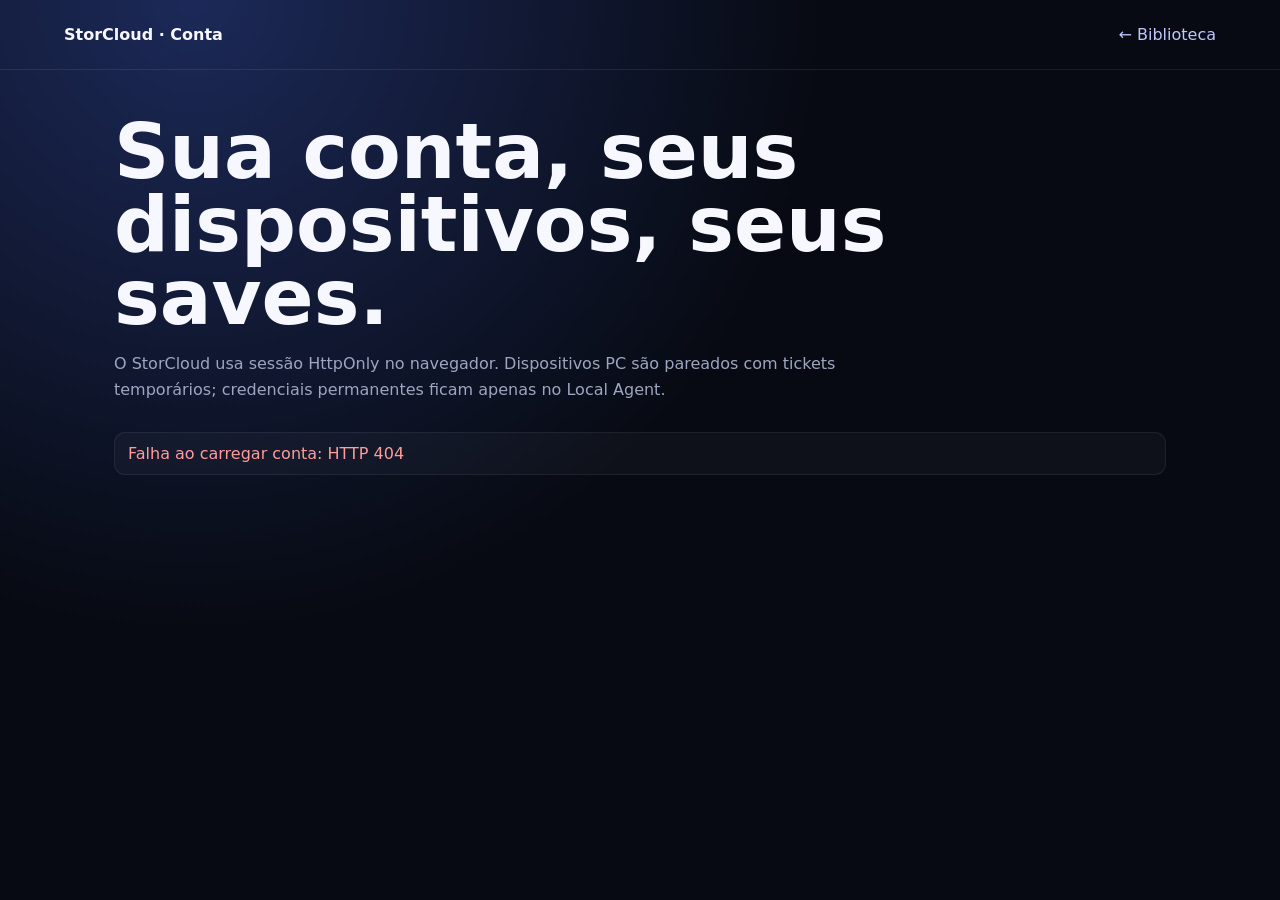
==== frontend/account/index.html @ dd90504c "feat: add account login pairing and saves dashboard" ====
<!doctype html>
<html lang="pt-BR">
<head>
<meta charset="utf-8"><meta name="viewport" content="width=device-width,initial-scale=1"><title>StorCloud Conta</title>
<style>
:root{color-scheme:dark;font-family:Inter,system-ui,sans-serif;background:#070a12;color:#f6f7ff}*{box-sizing:border-box}body{margin:0;min-height:100vh;background:radial-gradient(circle at 15% 0,#1c2958 0,#070a12 45%)}header{height:70px;padding:0 5vw;border-bottom:1px solid #ffffff14;display:flex;align-items:center;justify-content:space-between}.brand{font-weight:900}.back{color:#bec7ff;text-decoration:none}main{max-width:1180px;margin:auto;padding:46px 5vw}.hero{max-width:780px;margin-bottom:28px}.hero h1{font-size:clamp(2.5rem,6vw,5rem);line-height:.95;margin:0 0 14px}.hero p,.muted{color:#9da6c0;line-height:1.65}.grid{display:grid;grid-template-columns:repeat(auto-fit,minmax(300px,1fr));gap:18px}.card{border:1px solid #ffffff16;background:linear-gradient(145deg,#141b30,#0c111e);border-radius:20px;padding:22px;box-shadow:0 20px 65px #0005}.card h2{margin:0 0 14px}.field{margin:11px 0}.field label{display:block;font-size:.78rem;color:#9da6bf;margin-bottom:5px}.field input{width:100%;padding:12px;border-radius:11px;border:1px solid #ffffff18;background:#080d19;color:#fff}.btn{border:0;border-radius:11px;padding:11px 14px;background:#6675ff;color:#fff;font-weight:800;cursor:pointer}.btn.secondary{background:#ffffff0d;border:1px solid #ffffff16}.btn.danger{background:#a83d55}.actions{display:flex;gap:8px;flex-wrap:wrap;margin-top:14px}.status{padding:11px 13px;border-radius:11px;background:#ffffff08;border:1px solid #ffffff10;margin-bottom:16px;color:#aeb7d0}.ok{color:#79f4bd}.warn{color:#ffd27a}.err{color:#ff9c9c}.item{padding:13px 0;border-top:1px solid #ffffff10}.item:first-child{border-top:0}.kv{font-size:.86rem;color:#949db8;line-height:1.55}.badge{display:inline-block;padding:5px 8px;border-radius:999px;background:#ffffff0a;border:1px solid #ffffff12;font-size:.7rem;margin-left:6px}.hidden{display:none!important}code{font-family:ui-monospace,monospace}
</style>
</head>
<body><header><div class="brand">StorCloud · Conta</div><a class="back" href="/">← Biblioteca</a></header><main>
<section class="hero"><h1>Sua conta, seus dispositivos, seus saves.</h1><p>O StorCloud usa sessão HttpOnly no navegador. Dispositivos PC são pareados com tickets temporários; credenciais permanentes ficam apenas no Local Agent.</p></section>
<div id="message" class="status">Carregando estado da conta…</div>
<section id="auth" class="grid hidden">
<article class="card"><h2>Entrar</h2><div class="field"><label>Usuário</label><input id="login-user" autocomplete="username"></div><div class="field"><label>Senha</label><input id="login-pass" type="password" autocomplete="current-password"></div><button id="login" class="btn">Entrar</button></article>
<article class="card"><h2>Criar conta</h2><div class="field"><label>Usuário</label><input id="reg-user"></div><div class="field"><label>E-mail (opcional)</label><input id="reg-email" type="email"></div><div class="field"><label>Senha (mínimo 10 caracteres)</label><input id="reg-pass" type="password"></div><div class="field hidden" id="setup-field"><label>Setup token do primeiro administrador</label><input id="setup-token"></div><button id="register" class="btn">Criar conta</button></article>
</section>
<section id="dashboard" class="grid hidden">
<article class="card"><h2>Perfil</h2><div id="profile" class="kv"></div><div class="actions"><button id="logout" class="btn secondary">Sair</button></div></article>
<article class="card"><h2>PCs pareados</h2><p class="muted">O agente deve estar aberto no mesmo dispositivo deste navegador.</p><div id="devices"></div><div class="actions"><button id="pair" class="btn">Parear este PC</button></div></article>
<article class="card"><h2>Cloud saves</h2><div id="saves"><span class="muted">Nenhum save carregado.</span></div></article>
</section>
</main>
<script>
const api='/api'; let setup=null,current=null;
const $=id=>document.getElementById(id); function msg(text,cls=''){const e=$('message');e.className='status '+cls;e.textContent=text}
async function request(path,options={}){const r=await fetch(api+path,{headers:{'Content-Type':'application/json',...(options.headers||{})},...options});let data={};try{data=await r.json()}catch{}if(!r.ok)throw new Error(data.detail||`HTTP ${r.status}`);return data}
async function boot(){setup=await request('/setup/status');try{current=(await request('/auth/me')).user}catch{current=null}render();if(current)await loadPrivate()}
function render(){if(current){$('auth').classList.add('hidden');$('dashboard').classList.remove('hidden');$('profile').innerHTML=`<b>${current.username}</b><span class="badge">${current.role}</span><br>ID ${current.id}${current.email?'<br>'+current.email:''}`;msg('Sessão ativa.','ok')}else{$('dashboard').classList.add('hidden');$('auth').classList.remove('hidden');$('setup-field').classList.toggle('hidden',setup?.initialized);msg(setup?.initialized?'Entre ou crie uma conta.':'Primeira inicialização: crie o administrador usando o setup token da VM.',setup?.initialized?'':'warn')}}
$('login').onclick=async()=>{try{current=(await request('/auth/login',{method:'POST',body:JSON.stringify({username:$('login-user').value,password:$('login-pass').value})})).user;render();await loadPrivate()}catch(e){msg(e.message,'err')}};
$('register').onclick=async()=>{try{current=(await request('/auth/register',{method:'POST',body:JSON.stringify({username:$('reg-user').value,email:$('reg-email').value||null,password:$('reg-pass').value,setup_token:$('setup-token').value||null})})).user;setup.initialized=true;render();await loadPrivate()}catch(e){msg(e.message,'err')}};
$('logout').onclick=async()=>{await request('/auth/logout',{method:'POST',body:'{}'});current=null;render()};
async function loadPrivate(){await Promise.all([loadDevices(),loadSaves()])}
async function loadDevices(){const data=await request('/devices');$('devices').innerHTML=data.items.length?data.items.map(d=>`<div class="item"><b>${d.name}</b>${d.revoked?'<span class="badge">revogado</span>':''}<div class="kv">${d.os} · ${d.arch} · ${d.logical_cpus} CPUs<br>Último contato: ${d.last_seen_at?new Date(d.last_seen_at).toLocaleString():'ainda não'}</div>${d.revoked?'':`<button class="btn danger" style="margin-top:8px" onclick="revoke('${d.id}')">Revogar</button>`}</div>`).join(''):'<span class="muted">Nenhum PC pareado.</span>'}
window.revoke=async id=>{if(!confirm('Revogar este dispositivo?'))return;await request('/devices/'+id,{method:'DELETE'});await loadDevices()};
async function loadSaves(){const data=await request('/saves');$('saves').innerHTML=data.items.length?data.items.map(s=>`<div class="item"><b>${s.game_key}</b><span class="badge">slot ${s.slot}</span><div class="kv">${(s.size_bytes/1024).toFixed(1)} KB · ${new Date(s.updated_at).toLocaleString()}</div></div>`).join(''):'<span class="muted">Ainda não há cloud saves nesta conta.</span>'}
$('pair').onclick=async()=>{try{msg('Procurando Local Agent neste PC…','warn');const health=await fetch('http://127.0.0.1:47831/health',{cache:'no-store'}).then(r=>{if(!r.ok)throw new Error();return r.json()});const ticket=(await request('/devices/pair-ticket',{method:'POST',body:'{}'})).ticket;const name=(navigator.userAgentData?.platform||navigator.platform||'PC')+' · '+new Date().toLocaleDateString();const r=await fetch('http://127.0.0.1:47831/pair',{method:'POST',headers:{'Content-Type':'application/json'},body:JSON.stringify({server_url:location.origin,ticket,name})});if(!r.ok)throw new Error(await r.text());const paired=await r.json();msg(`PC pareado: ${paired.device_id}`,'ok');await loadDevices()}catch(e){msg('Falha no pareamento. Confirme que o Local Agent v0.2+ está aberto. '+(e.message||''),'err')}};
boot().catch(e=>msg('Falha ao carregar conta: '+e.message,'err'));
</script></body></html>
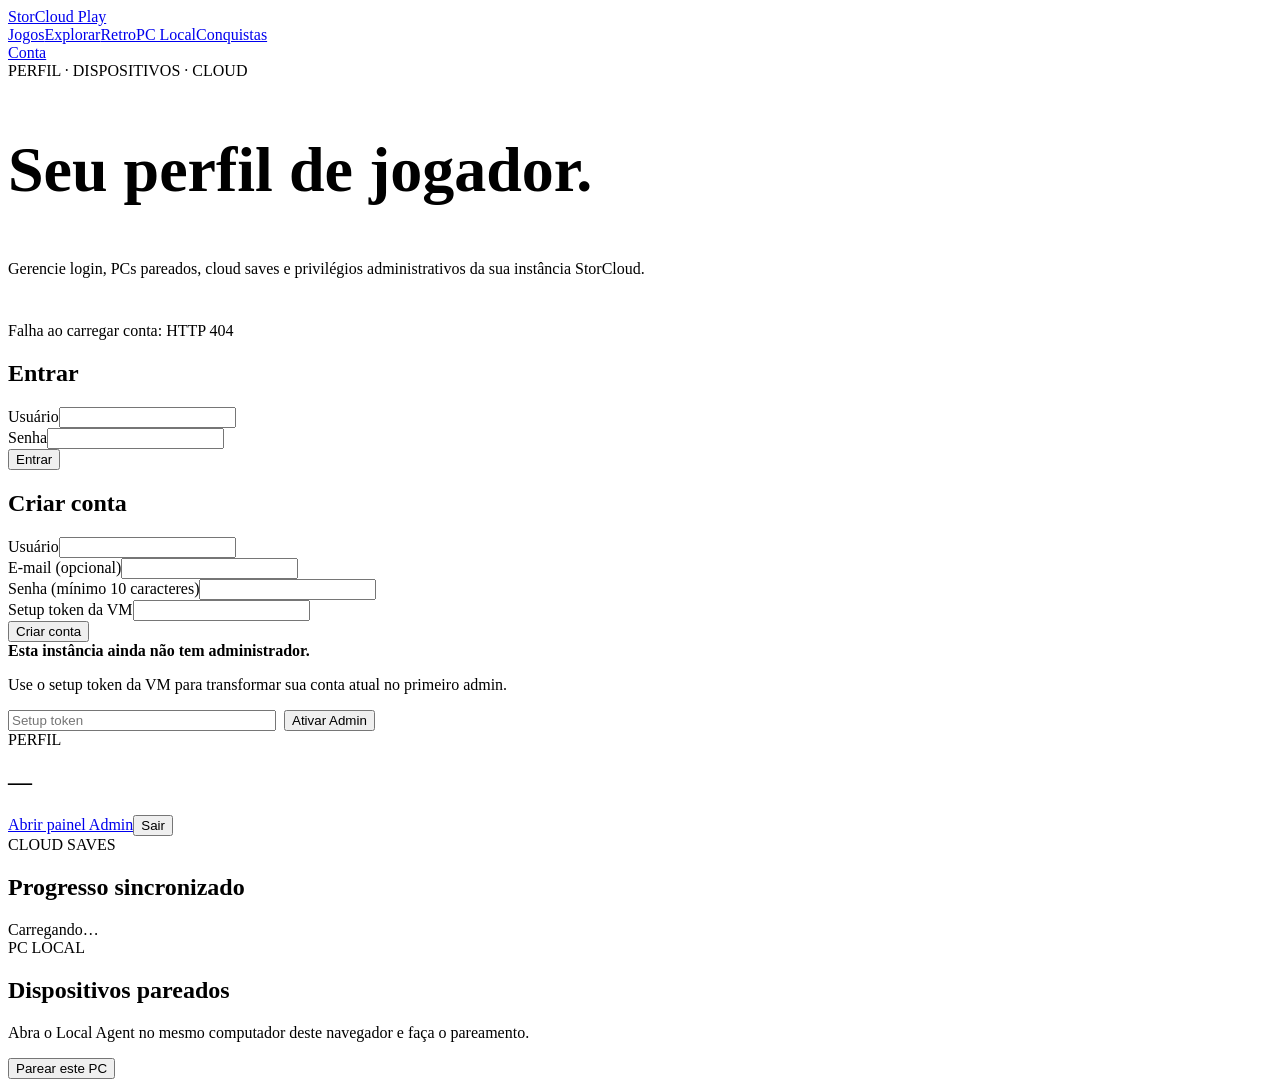
==== commit eb8aac56: "feat: redesign account and add admin claim flow" ====
--- a/frontend/account/index.html
+++ b/frontend/account/index.html
@@ -1,37 +1,41 @@
 <!doctype html>
-<html lang="pt-BR">
-<head>
-<meta charset="utf-8"><meta name="viewport" content="width=device-width,initial-scale=1"><title>StorCloud Conta</title>
-<style>
-:root{color-scheme:dark;font-family:Inter,system-ui,sans-serif;background:#070a12;color:#f6f7ff}*{box-sizing:border-box}body{margin:0;min-height:100vh;background:radial-gradient(circle at 15% 0,#1c2958 0,#070a12 45%)}header{height:70px;padding:0 5vw;border-bottom:1px solid #ffffff14;display:flex;align-items:center;justify-content:space-between}.brand{font-weight:900}.back{color:#bec7ff;text-decoration:none}main{max-width:1180px;margin:auto;padding:46px 5vw}.hero{max-width:780px;margin-bottom:28px}.hero h1{font-size:clamp(2.5rem,6vw,5rem);line-height:.95;margin:0 0 14px}.hero p,.muted{color:#9da6c0;line-height:1.65}.grid{display:grid;grid-template-columns:repeat(auto-fit,minmax(300px,1fr));gap:18px}.card{border:1px solid #ffffff16;background:linear-gradient(145deg,#141b30,#0c111e);border-radius:20px;padding:22px;box-shadow:0 20px 65px #0005}.card h2{margin:0 0 14px}.field{margin:11px 0}.field label{display:block;font-size:.78rem;color:#9da6bf;margin-bottom:5px}.field input{width:100%;padding:12px;border-radius:11px;border:1px solid #ffffff18;background:#080d19;color:#fff}.btn{border:0;border-radius:11px;padding:11px 14px;background:#6675ff;color:#fff;font-weight:800;cursor:pointer}.btn.secondary{background:#ffffff0d;border:1px solid #ffffff16}.btn.danger{background:#a83d55}.actions{display:flex;gap:8px;flex-wrap:wrap;margin-top:14px}.status{padding:11px 13px;border-radius:11px;background:#ffffff08;border:1px solid #ffffff10;margin-bottom:16px;color:#aeb7d0}.ok{color:#79f4bd}.warn{color:#ffd27a}.err{color:#ff9c9c}.item{padding:13px 0;border-top:1px solid #ffffff10}.item:first-child{border-top:0}.kv{font-size:.86rem;color:#949db8;line-height:1.55}.badge{display:inline-block;padding:5px 8px;border-radius:999px;background:#ffffff0a;border:1px solid #ffffff12;font-size:.7rem;margin-left:6px}.hidden{display:none!important}code{font-family:ui-monospace,monospace}
-</style>
-</head>
-<body><header><div class="brand">StorCloud · Conta</div><a class="back" href="/">← Biblioteca</a></header><main>
-<section class="hero"><h1>Sua conta, seus dispositivos, seus saves.</h1><p>O StorCloud usa sessão HttpOnly no navegador. Dispositivos PC são pareados com tickets temporários; credenciais permanentes ficam apenas no Local Agent.</p></section>
-<div id="message" class="status">Carregando estado da conta…</div>
-<section id="auth" class="grid hidden">
-<article class="card"><h2>Entrar</h2><div class="field"><label>Usuário</label><input id="login-user" autocomplete="username"></div><div class="field"><label>Senha</label><input id="login-pass" type="password" autocomplete="current-password"></div><button id="login" class="btn">Entrar</button></article>
-<article class="card"><h2>Criar conta</h2><div class="field"><label>Usuário</label><input id="reg-user"></div><div class="field"><label>E-mail (opcional)</label><input id="reg-email" type="email"></div><div class="field"><label>Senha (mínimo 10 caracteres)</label><input id="reg-pass" type="password"></div><div class="field hidden" id="setup-field"><label>Setup token do primeiro administrador</label><input id="setup-token"></div><button id="register" class="btn">Criar conta</button></article>
+<html lang="pt-BR"><head><meta charset="utf-8"><meta name="viewport" content="width=device-width,initial-scale=1"><title>StorCloud · Conta</title><link rel="stylesheet" href="/assets/console.css"></head>
+<body class="console"><div class="console-bg"></div>
+<header class="console-top"><a class="console-brand" href="/">StorCloud Play</a><nav class="console-nav"><a href="/">Jogos</a><a href="/catalog/">Explorar</a><a href="/library/">Retro</a><a href="/pc/">PC Local</a><a href="/achievements/">Conquistas</a></nav><div class="console-actions"><a class="console-user active" href="/account/">Conta</a></div></header>
+<main class="console-main">
+<section class="console-hero" style="min-height:260px"><div class="console-hero-copy"><div class="console-kicker">PERFIL · DISPOSITIVOS · CLOUD</div><h1 style="font-size:clamp(42px,5vw,72px)">Seu perfil de jogador.</h1><p>Gerencie login, PCs pareados, cloud saves e privilégios administrativos da sua instância StorCloud.</p></div></section>
+<div id="message" class="console-notice">Carregando conta…</div>
+<section id="auth" class="account-layout hidden">
+  <article class="console-panel"><h2>Entrar</h2><div class="field"><label>Usuário</label><input class="console-input" id="login-user" autocomplete="username"></div><div class="field"><label>Senha</label><input class="console-input" id="login-pass" type="password" autocomplete="current-password"></div><button id="login" class="console-btn">Entrar</button></article>
+  <article class="console-panel"><h2>Criar conta</h2><div class="field"><label>Usuário</label><input class="console-input" id="reg-user"></div><div class="field"><label>E-mail (opcional)</label><input class="console-input" id="reg-email" type="email"></div><div class="field"><label>Senha (mínimo 10 caracteres)</label><input class="console-input" id="reg-pass" type="password"></div><div class="field hidden" id="setup-field"><label>Setup token da VM</label><input class="console-input" id="setup-token"></div><button id="register" class="console-btn">Criar conta</button></article>
 </section>
-<section id="dashboard" class="grid hidden">
-<article class="card"><h2>Perfil</h2><div id="profile" class="kv"></div><div class="actions"><button id="logout" class="btn secondary">Sair</button></div></article>
-<article class="card"><h2>PCs pareados</h2><p class="muted">O agente deve estar aberto no mesmo dispositivo deste navegador.</p><div id="devices"></div><div class="actions"><button id="pair" class="btn">Parear este PC</button></div></article>
-<article class="card"><h2>Cloud saves</h2><div id="saves"><span class="muted">Nenhum save carregado.</span></div></article>
+<section id="dashboard" class="hidden">
+  <div id="adminClaim" class="admin-banner hidden"><div><strong>Esta instância ainda não tem administrador.</strong><p>Use o setup token da VM para transformar sua conta atual no primeiro admin.</p></div><div style="display:flex;gap:8px;flex-wrap:wrap"><input id="claim-token" class="console-input" style="width:260px" placeholder="Setup token"><button id="claim-admin" class="console-btn">Ativar Admin</button></div></div>
+  <div class="account-layout">
+    <div class="account-stack">
+      <article class="console-panel"><div class="console-kicker">PERFIL</div><h2 id="profile-name">—</h2><div id="profile" class="muted"></div><div class="console-hero-actions"><a id="adminLink" class="console-btn hidden" href="/admin/">Abrir painel Admin</a><button id="logout" class="console-btn dark">Sair</button></div></article>
+      <article class="console-panel"><div class="console-kicker">CLOUD SAVES</div><h2>Progresso sincronizado</h2><div id="saves" class="muted">Carregando…</div></article>
+    </div>
+    <div class="account-stack">
+      <article class="console-panel"><div class="console-kicker">PC LOCAL</div><h2>Dispositivos pareados</h2><p class="muted">Abra o Local Agent no mesmo computador deste navegador e faça o pareamento.</p><div id="devices"></div><button id="pair" class="console-btn">Parear este PC</button></article>
+    </div>
+  </div>
 </section>
 </main>
 <script>
-const api='/api'; let setup=null,current=null;
-const $=id=>document.getElementById(id); function msg(text,cls=''){const e=$('message');e.className='status '+cls;e.textContent=text}
-async function request(path,options={}){const r=await fetch(api+path,{headers:{'Content-Type':'application/json',...(options.headers||{})},...options});let data={};try{data=await r.json()}catch{}if(!r.ok)throw new Error(data.detail||`HTTP ${r.status}`);return data}
-async function boot(){setup=await request('/setup/status');try{current=(await request('/auth/me')).user}catch{current=null}render();if(current)await loadPrivate()}
-function render(){if(current){$('auth').classList.add('hidden');$('dashboard').classList.remove('hidden');$('profile').innerHTML=`<b>${current.username}</b><span class="badge">${current.role}</span><br>ID ${current.id}${current.email?'<br>'+current.email:''}`;msg('Sessão ativa.','ok')}else{$('dashboard').classList.add('hidden');$('auth').classList.remove('hidden');$('setup-field').classList.toggle('hidden',setup?.initialized);msg(setup?.initialized?'Entre ou crie uma conta.':'Primeira inicialização: crie o administrador usando o setup token da VM.',setup?.initialized?'':'warn')}}
-$('login').onclick=async()=>{try{current=(await request('/auth/login',{method:'POST',body:JSON.stringify({username:$('login-user').value,password:$('login-pass').value})})).user;render();await loadPrivate()}catch(e){msg(e.message,'err')}};
-$('register').onclick=async()=>{try{current=(await request('/auth/register',{method:'POST',body:JSON.stringify({username:$('reg-user').value,email:$('reg-email').value||null,password:$('reg-pass').value,setup_token:$('setup-token').value||null})})).user;setup.initialized=true;render();await loadPrivate()}catch(e){msg(e.message,'err')}};
-$('logout').onclick=async()=>{await request('/auth/logout',{method:'POST',body:'{}'});current=null;render()};
-async function loadPrivate(){await Promise.all([loadDevices(),loadSaves()])}
-async function loadDevices(){const data=await request('/devices');$('devices').innerHTML=data.items.length?data.items.map(d=>`<div class="item"><b>${d.name}</b>${d.revoked?'<span class="badge">revogado</span>':''}<div class="kv">${d.os} · ${d.arch} · ${d.logical_cpus} CPUs<br>Último contato: ${d.last_seen_at?new Date(d.last_seen_at).toLocaleString():'ainda não'}</div>${d.revoked?'':`<button class="btn danger" style="margin-top:8px" onclick="revoke('${d.id}')">Revogar</button>`}</div>`).join(''):'<span class="muted">Nenhum PC pareado.</span>'}
+const api='/api',$=id=>document.getElementById(id);let setup=null,current=null;
+function msg(t,c=''){const e=$('message');e.className='console-notice '+c;e.textContent=t}
+async function request(path,options={}){const r=await fetch(api+path,{headers:{'Content-Type':'application/json',...(options.headers||{})},...options});let d={};try{d=await r.json()}catch{}if(!r.ok)throw Error(d.detail||`HTTP ${r.status}`);return d}
+async function boot(){setup=await request('/setup/status');try{current=(await request('/auth/me')).user}catch{current=null}await render()}
+async function render(){if(!current){$('dashboard').classList.add('hidden');$('auth').classList.remove('hidden');$('setup-field').classList.toggle('hidden',setup?.initialized);msg(setup?.initialized?'Entre ou crie uma conta.':'Primeira inicialização: crie o administrador usando o setup token da VM.',setup?.initialized?'':'');return}
+$('auth').classList.add('hidden');$('dashboard').classList.remove('hidden');$('profile-name').textContent=current.username;$('profile').innerHTML=`Função: <b>${current.role}</b><br>ID ${current.id}${current.email?'<br>'+current.email:''}`;$('adminLink').classList.toggle('hidden',current.role!=='admin');msg('Sessão ativa.','ok');try{const status=await request('/setup/admin-status');$('adminClaim').classList.toggle('hidden',!status.can_claim)}catch{}await Promise.all([loadDevices(),loadSaves()])}
+$('login').onclick=async()=>{try{current=(await request('/auth/login',{method:'POST',body:JSON.stringify({username:$('login-user').value,password:$('login-pass').value})})).user;await render()}catch(e){msg(e.message,'err')}};
+$('register').onclick=async()=>{try{current=(await request('/auth/register',{method:'POST',body:JSON.stringify({username:$('reg-user').value,email:$('reg-email').value||null,password:$('reg-pass').value,setup_token:$('setup-token').value||null})})).user;setup.initialized=true;await render()}catch(e){msg(e.message,'err')}};
+$('claim-admin').onclick=async()=>{try{await request('/setup/claim-admin',{method:'POST',body:JSON.stringify({setup_token:$('claim-token').value})});current=(await request('/auth/me')).user;await render();msg('Administrador ativado com sucesso.','ok')}catch(e){msg('Não foi possível ativar admin: '+e.message,'err')}};
+$('logout').onclick=async()=>{await request('/auth/logout',{method:'POST',body:'{}'});current=null;await render()};
+async function loadDevices(){const d=await request('/devices');$('devices').innerHTML=d.items.length?d.items.map(x=>`<div style="padding:12px 0;border-top:1px solid #ffffff12"><b>${x.name}</b><div class="muted" style="font-size:12px">${x.os} · ${x.arch} · ${x.logical_cpus} CPUs<br>${x.last_seen_at?'Último contato: '+new Date(x.last_seen_at).toLocaleString():'Sem heartbeat'}</div>${x.revoked?'':`<button class="mini-btn danger" style="margin-top:8px" onclick="revoke('${x.id}')">Revogar</button>`}</div>`).join(''):'<p class="muted">Nenhum PC pareado.</p>'}
 window.revoke=async id=>{if(!confirm('Revogar este dispositivo?'))return;await request('/devices/'+id,{method:'DELETE'});await loadDevices()};
-async function loadSaves(){const data=await request('/saves');$('saves').innerHTML=data.items.length?data.items.map(s=>`<div class="item"><b>${s.game_key}</b><span class="badge">slot ${s.slot}</span><div class="kv">${(s.size_bytes/1024).toFixed(1)} KB · ${new Date(s.updated_at).toLocaleString()}</div></div>`).join(''):'<span class="muted">Ainda não há cloud saves nesta conta.</span>'}
-$('pair').onclick=async()=>{try{msg('Procurando Local Agent neste PC…','warn');const health=await fetch('http://127.0.0.1:47831/health',{cache:'no-store'}).then(r=>{if(!r.ok)throw new Error();return r.json()});const ticket=(await request('/devices/pair-ticket',{method:'POST',body:'{}'})).ticket;const name=(navigator.userAgentData?.platform||navigator.platform||'PC')+' · '+new Date().toLocaleDateString();const r=await fetch('http://127.0.0.1:47831/pair',{method:'POST',headers:{'Content-Type':'application/json'},body:JSON.stringify({server_url:location.origin,ticket,name})});if(!r.ok)throw new Error(await r.text());const paired=await r.json();msg(`PC pareado: ${paired.device_id}`,'ok');await loadDevices()}catch(e){msg('Falha no pareamento. Confirme que o Local Agent v0.2+ está aberto. '+(e.message||''),'err')}};
+async function loadSaves(){const d=await request('/saves');$('saves').innerHTML=d.items.length?d.items.map(s=>`<div style="padding:10px 0;border-top:1px solid #ffffff12"><b>${s.game_key}</b><div style="font-size:12px">slot ${s.slot} · ${(s.size_bytes/1024).toFixed(1)} KB · ${new Date(s.updated_at).toLocaleString()}</div></div>`).join(''):'Nenhum cloud save ainda.'}
+$('pair').onclick=async()=>{try{msg('Procurando Local Agent…');await fetch('http://127.0.0.1:47831/health',{cache:'no-store'}).then(r=>{if(!r.ok)throw Error();return r.json()});const ticket=(await request('/devices/pair-ticket',{method:'POST',body:'{}'})).ticket;const name=(navigator.userAgentData?.platform||navigator.platform||'PC')+' · '+new Date().toLocaleDateString();const r=await fetch('http://127.0.0.1:47831/pair',{method:'POST',headers:{'Content-Type':'application/json'},body:JSON.stringify({server_url:location.origin,ticket,name})});if(!r.ok)throw Error(await r.text());msg('PC pareado com sucesso.','ok');await loadDevices()}catch(e){msg('Falha no pareamento. Abra o StorCloud Local Agent neste PC.','err')}};
 boot().catch(e=>msg('Falha ao carregar conta: '+e.message,'err'));
-</script></body></html>+</script><script src="/assets/spatial-nav.js"></script></body></html>
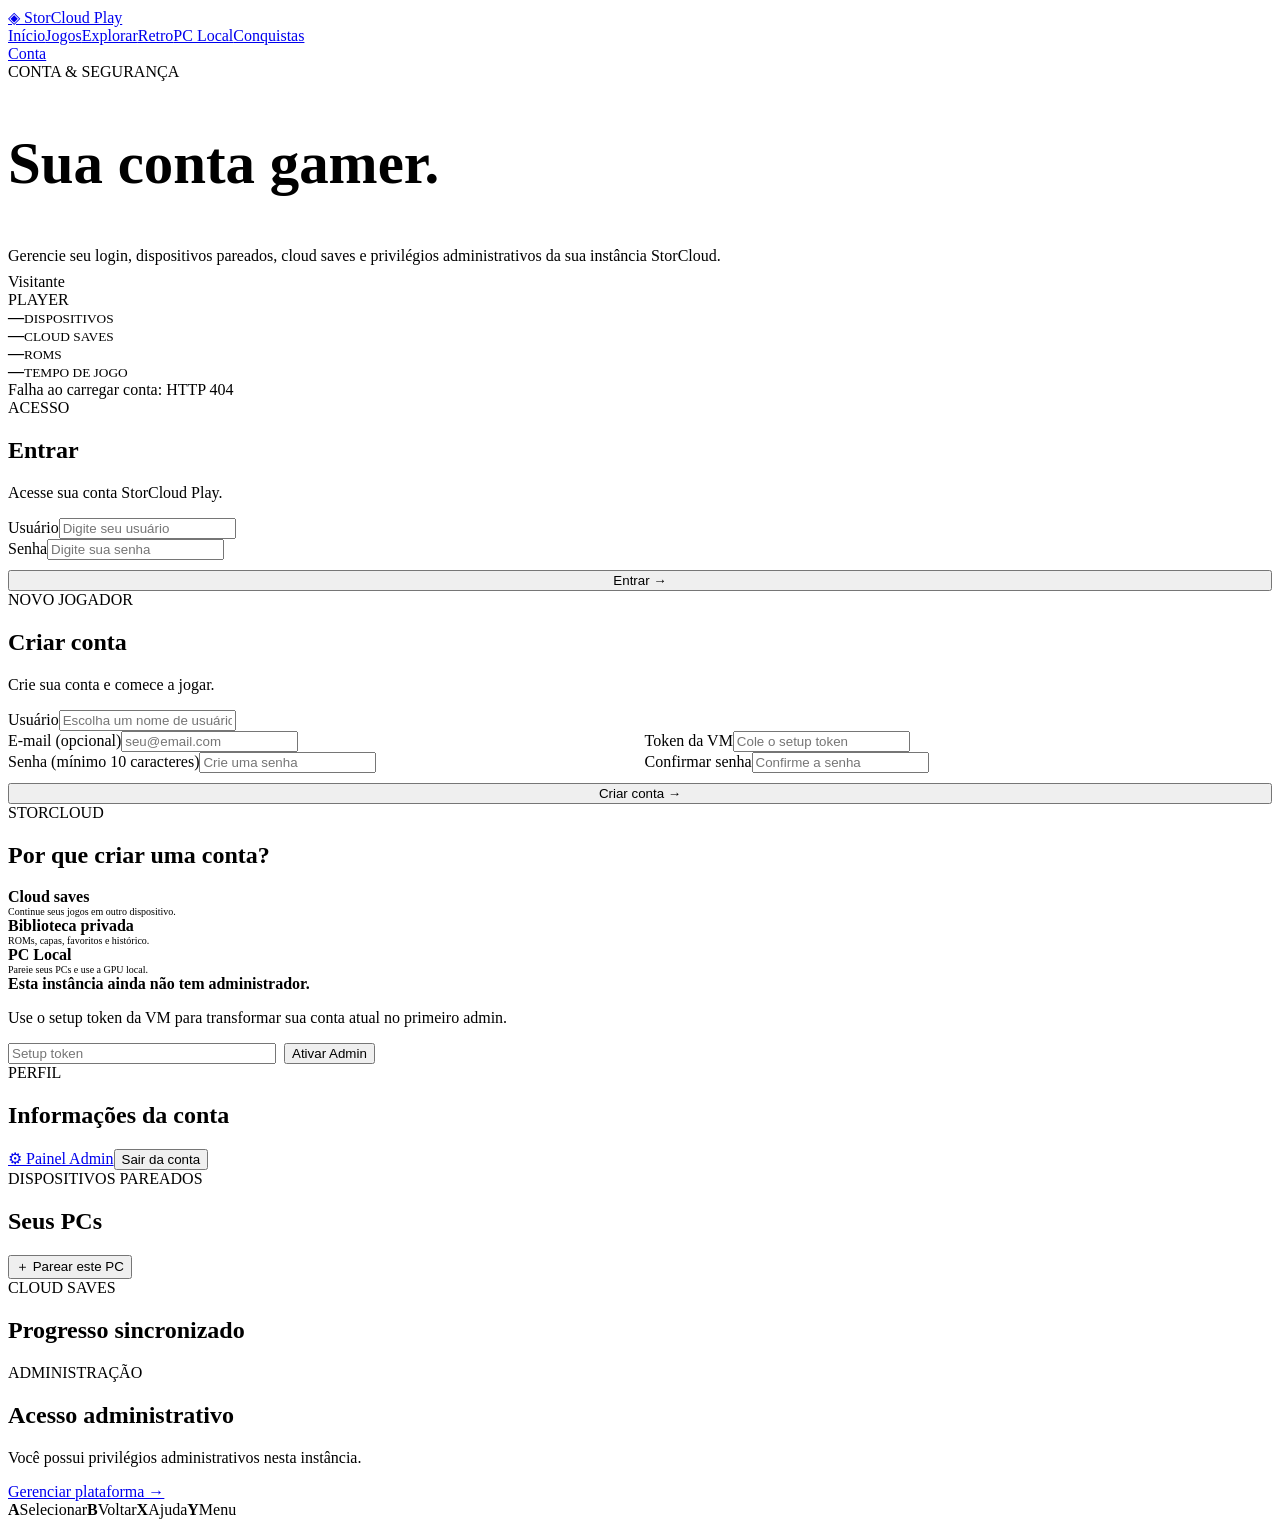
==== commit 0a6d11cf: "fix: rebuild account page from approved mockup and format API validation errors" ====
--- a/frontend/account/index.html
+++ b/frontend/account/index.html
@@ -1,41 +1,4 @@
-<!doctype html>
-<html lang="pt-BR"><head><meta charset="utf-8"><meta name="viewport" content="width=device-width,initial-scale=1"><title>StorCloud · Conta</title><link rel="stylesheet" href="/assets/console.css"></head>
-<body class="console"><div class="console-bg"></div>
-<header class="console-top"><a class="console-brand" href="/">StorCloud Play</a><nav class="console-nav"><a href="/">Jogos</a><a href="/catalog/">Explorar</a><a href="/library/">Retro</a><a href="/pc/">PC Local</a><a href="/achievements/">Conquistas</a></nav><div class="console-actions"><a class="console-user active" href="/account/">Conta</a></div></header>
-<main class="console-main">
-<section class="console-hero" style="min-height:260px"><div class="console-hero-copy"><div class="console-kicker">PERFIL · DISPOSITIVOS · CLOUD</div><h1 style="font-size:clamp(42px,5vw,72px)">Seu perfil de jogador.</h1><p>Gerencie login, PCs pareados, cloud saves e privilégios administrativos da sua instância StorCloud.</p></div></section>
-<div id="message" class="console-notice">Carregando conta…</div>
-<section id="auth" class="account-layout hidden">
-  <article class="console-panel"><h2>Entrar</h2><div class="field"><label>Usuário</label><input class="console-input" id="login-user" autocomplete="username"></div><div class="field"><label>Senha</label><input class="console-input" id="login-pass" type="password" autocomplete="current-password"></div><button id="login" class="console-btn">Entrar</button></article>
-  <article class="console-panel"><h2>Criar conta</h2><div class="field"><label>Usuário</label><input class="console-input" id="reg-user"></div><div class="field"><label>E-mail (opcional)</label><input class="console-input" id="reg-email" type="email"></div><div class="field"><label>Senha (mínimo 10 caracteres)</label><input class="console-input" id="reg-pass" type="password"></div><div class="field hidden" id="setup-field"><label>Setup token da VM</label><input class="console-input" id="setup-token"></div><button id="register" class="console-btn">Criar conta</button></article>
-</section>
-<section id="dashboard" class="hidden">
-  <div id="adminClaim" class="admin-banner hidden"><div><strong>Esta instância ainda não tem administrador.</strong><p>Use o setup token da VM para transformar sua conta atual no primeiro admin.</p></div><div style="display:flex;gap:8px;flex-wrap:wrap"><input id="claim-token" class="console-input" style="width:260px" placeholder="Setup token"><button id="claim-admin" class="console-btn">Ativar Admin</button></div></div>
-  <div class="account-layout">
-    <div class="account-stack">
-      <article class="console-panel"><div class="console-kicker">PERFIL</div><h2 id="profile-name">—</h2><div id="profile" class="muted"></div><div class="console-hero-actions"><a id="adminLink" class="console-btn hidden" href="/admin/">Abrir painel Admin</a><button id="logout" class="console-btn dark">Sair</button></div></article>
-      <article class="console-panel"><div class="console-kicker">CLOUD SAVES</div><h2>Progresso sincronizado</h2><div id="saves" class="muted">Carregando…</div></article>
-    </div>
-    <div class="account-stack">
-      <article class="console-panel"><div class="console-kicker">PC LOCAL</div><h2>Dispositivos pareados</h2><p class="muted">Abra o Local Agent no mesmo computador deste navegador e faça o pareamento.</p><div id="devices"></div><button id="pair" class="console-btn">Parear este PC</button></article>
-    </div>
-  </div>
-</section>
-</main>
-<script>
-const api='/api',$=id=>document.getElementById(id);let setup=null,current=null;
-function msg(t,c=''){const e=$('message');e.className='console-notice '+c;e.textContent=t}
-async function request(path,options={}){const r=await fetch(api+path,{headers:{'Content-Type':'application/json',...(options.headers||{})},...options});let d={};try{d=await r.json()}catch{}if(!r.ok)throw Error(d.detail||`HTTP ${r.status}`);return d}
-async function boot(){setup=await request('/setup/status');try{current=(await request('/auth/me')).user}catch{current=null}await render()}
-async function render(){if(!current){$('dashboard').classList.add('hidden');$('auth').classList.remove('hidden');$('setup-field').classList.toggle('hidden',setup?.initialized);msg(setup?.initialized?'Entre ou crie uma conta.':'Primeira inicialização: crie o administrador usando o setup token da VM.',setup?.initialized?'':'');return}
-$('auth').classList.add('hidden');$('dashboard').classList.remove('hidden');$('profile-name').textContent=current.username;$('profile').innerHTML=`Função: <b>${current.role}</b><br>ID ${current.id}${current.email?'<br>'+current.email:''}`;$('adminLink').classList.toggle('hidden',current.role!=='admin');msg('Sessão ativa.','ok');try{const status=await request('/setup/admin-status');$('adminClaim').classList.toggle('hidden',!status.can_claim)}catch{}await Promise.all([loadDevices(),loadSaves()])}
-$('login').onclick=async()=>{try{current=(await request('/auth/login',{method:'POST',body:JSON.stringify({username:$('login-user').value,password:$('login-pass').value})})).user;await render()}catch(e){msg(e.message,'err')}};
-$('register').onclick=async()=>{try{current=(await request('/auth/register',{method:'POST',body:JSON.stringify({username:$('reg-user').value,email:$('reg-email').value||null,password:$('reg-pass').value,setup_token:$('setup-token').value||null})})).user;setup.initialized=true;await render()}catch(e){msg(e.message,'err')}};
-$('claim-admin').onclick=async()=>{try{await request('/setup/claim-admin',{method:'POST',body:JSON.stringify({setup_token:$('claim-token').value})});current=(await request('/auth/me')).user;await render();msg('Administrador ativado com sucesso.','ok')}catch(e){msg('Não foi possível ativar admin: '+e.message,'err')}};
-$('logout').onclick=async()=>{await request('/auth/logout',{method:'POST',body:'{}'});current=null;await render()};
-async function loadDevices(){const d=await request('/devices');$('devices').innerHTML=d.items.length?d.items.map(x=>`<div style="padding:12px 0;border-top:1px solid #ffffff12"><b>${x.name}</b><div class="muted" style="font-size:12px">${x.os} · ${x.arch} · ${x.logical_cpus} CPUs<br>${x.last_seen_at?'Último contato: '+new Date(x.last_seen_at).toLocaleString():'Sem heartbeat'}</div>${x.revoked?'':`<button class="mini-btn danger" style="margin-top:8px" onclick="revoke('${x.id}')">Revogar</button>`}</div>`).join(''):'<p class="muted">Nenhum PC pareado.</p>'}
-window.revoke=async id=>{if(!confirm('Revogar este dispositivo?'))return;await request('/devices/'+id,{method:'DELETE'});await loadDevices()};
-async function loadSaves(){const d=await request('/saves');$('saves').innerHTML=d.items.length?d.items.map(s=>`<div style="padding:10px 0;border-top:1px solid #ffffff12"><b>${s.game_key}</b><div style="font-size:12px">slot ${s.slot} · ${(s.size_bytes/1024).toFixed(1)} KB · ${new Date(s.updated_at).toLocaleString()}</div></div>`).join(''):'Nenhum cloud save ainda.'}
-$('pair').onclick=async()=>{try{msg('Procurando Local Agent…');await fetch('http://127.0.0.1:47831/health',{cache:'no-store'}).then(r=>{if(!r.ok)throw Error();return r.json()});const ticket=(await request('/devices/pair-ticket',{method:'POST',body:'{}'})).ticket;const name=(navigator.userAgentData?.platform||navigator.platform||'PC')+' · '+new Date().toLocaleDateString();const r=await fetch('http://127.0.0.1:47831/pair',{method:'POST',headers:{'Content-Type':'application/json'},body:JSON.stringify({server_url:location.origin,ticket,name})});if(!r.ok)throw Error(await r.text());msg('PC pareado com sucesso.','ok');await loadDevices()}catch(e){msg('Falha no pareamento. Abra o StorCloud Local Agent neste PC.','err')}};
-boot().catch(e=>msg('Falha ao carregar conta: '+e.message,'err'));
-</script><script src="/assets/spatial-nav.js"></script></body></html>
+<!doctype html><html lang="pt-BR"><head><meta charset="utf-8"><meta name="viewport" content="width=device-width,initial-scale=1"><title>StorCloud · Conta</title><link rel="stylesheet" href="/assets/console.css"></head><body class="console"><div class="console-bg" style="background-image:url('/assets/art/account-scene.svg')"></div><header class="console-top"><a class="console-brand" href="/">◈ StorCloud Play</a><nav class="console-nav"><a href="/">Início</a><a href="/catalog/">Jogos</a><a href="/catalog/">Explorar</a><a href="/library/">Retro</a><a href="/pc/">PC Local</a><a href="/achievements/">Conquistas</a></nav><div class="console-actions"><a class="console-user active" href="/account/">Conta</a></div></header><main class="console-main"><section class="console-hero" style="min-height:210px"><div class="console-hero-copy"><div class="console-kicker">CONTA & SEGURANÇA</div><h1 style="font-size:clamp(42px,4.6vw,72px)">Sua conta gamer.</h1><p>Gerencie seu login, dispositivos pareados, cloud saves e privilégios administrativos da sua instância StorCloud.</p></div></section><section id="summary" class="console-panel account-summary"><div class="avatar-ring"><div></div></div><div><div id="summaryName" class="account-name">Visitante</div><div id="summaryBadges"><span class="role-badge">PLAYER</span></div></div><div id="summaryStats" class="account-stats"><div class="account-stat"><b>—</b><small>DISPOSITIVOS</small></div><div class="account-stat"><b>—</b><small>CLOUD SAVES</small></div><div class="account-stat"><b>—</b><small>ROMS</small></div><div class="account-stat"><b>—</b><small>TEMPO DE JOGO</small></div></div></section><div id="message" class="console-notice">Carregando conta…</div><section id="auth" class="account-layout hidden"><article class="console-panel"><div class="console-kicker">ACESSO</div><h2>Entrar</h2><p class="muted">Acesse sua conta StorCloud Play.</p><div class="field"><label>Usuário</label><input class="console-input" id="login-user" autocomplete="username" placeholder="Digite seu usuário"></div><div class="field"><label>Senha</label><input class="console-input" id="login-pass" type="password" autocomplete="current-password" placeholder="Digite sua senha"></div><button id="login" class="console-btn" style="width:100%;margin-top:10px">Entrar →</button></article><article class="console-panel"><div class="console-kicker">NOVO JOGADOR</div><h2>Criar conta</h2><p class="muted">Crie sua conta e comece a jogar.</p><div class="field"><label>Usuário</label><input class="console-input" id="reg-user" placeholder="Escolha um nome de usuário"></div><div style="display:grid;grid-template-columns:1fr 1fr;gap:9px"><div class="field"><label>E-mail (opcional)</label><input class="console-input" id="reg-email" type="email" placeholder="seu@email.com"></div><div class="field hidden" id="setup-field"><label>Token da VM</label><input class="console-input" id="setup-token" placeholder="Cole o setup token"></div></div><div style="display:grid;grid-template-columns:1fr 1fr;gap:9px"><div class="field"><label>Senha (mínimo 10 caracteres)</label><input class="console-input" id="reg-pass" type="password" placeholder="Crie uma senha"></div><div class="field"><label>Confirmar senha</label><input class="console-input" id="reg-pass2" type="password" placeholder="Confirme a senha"></div></div><button id="register" class="console-btn" style="width:100%;margin-top:10px">Criar conta →</button></article><aside class="account-stack"><article class="console-panel"><div class="console-kicker">STORCLOUD</div><h2>Por que criar uma conta?</h2><div class="device-row"><span class="device-dot"></span><div><b>Cloud saves</b><div class="muted" style="font-size:10px">Continue seus jogos em outro dispositivo.</div></div></div><div class="device-row"><span class="device-dot"></span><div><b>Biblioteca privada</b><div class="muted" style="font-size:10px">ROMs, capas, favoritos e histórico.</div></div></div><div class="device-row"><span class="device-dot"></span><div><b>PC Local</b><div class="muted" style="font-size:10px">Pareie seus PCs e use a GPU local.</div></div></div></article></aside></section><section id="dashboard" class="hidden"><div id="adminClaim" class="admin-banner hidden"><div><strong>Esta instância ainda não tem administrador.</strong><p>Use o setup token da VM para transformar sua conta atual no primeiro admin.</p></div><div style="display:flex;gap:8px;flex-wrap:wrap"><input id="claim-token" class="console-input" style="width:260px" placeholder="Setup token"><button id="claim-admin" class="console-btn">Ativar Admin</button></div></div><div class="account-layout"><article class="console-panel"><div class="console-kicker">PERFIL</div><h2>Informações da conta</h2><div id="profile" class="muted"></div><div class="console-hero-actions"><a id="adminLink" class="console-btn hidden" href="/admin/">⚙ Painel Admin</a><button id="logout" class="console-btn red">Sair da conta</button></div></article><article class="console-panel"><div class="console-kicker">DISPOSITIVOS PAREADOS</div><h2>Seus PCs</h2><div id="devices"></div><button id="pair" class="console-btn dark">＋ Parear este PC</button></article><aside class="account-stack"><article class="console-panel"><div class="console-kicker">CLOUD SAVES</div><h2>Progresso sincronizado</h2><div id="saves"></div></article><article id="adminCard" class="console-panel hidden"><div class="console-kicker">ADMINISTRAÇÃO</div><h2>Acesso administrativo</h2><p class="muted">Você possui privilégios administrativos nesta instância.</p><a class="console-btn" href="/admin/" style="width:100%">Gerenciar plataforma →</a></article></aside></div></section></main><footer class="controller-bar"><span class="controller-key"><b class="pad a">A</b>Selecionar</span><span class="controller-key"><b class="pad b">B</b>Voltar</span><span class="controller-key"><b class="pad x">X</b>Ajuda</span><span class="controller-key"><b class="pad y">Y</b>Menu</span></footer><script>
+const api='/api',$=id=>document.getElementById(id);let setup=null,current=null;function detailText(d){if(!d)return'';if(typeof d==='string')return d;if(Array.isArray(d))return d.map(x=>detailText(x)).filter(Boolean).join(' · ');if(typeof d==='object'){if(d.msg)return d.msg+(Array.isArray(d.loc)?` (${d.loc.slice(1).join('.')})`:'');if(d.detail)return detailText(d.detail);try{return JSON.stringify(d)}catch{return String(d)}}return String(d)}function msg(t,c=''){const e=$('message');e.className='console-notice '+c;e.textContent=detailText(t)}async function request(path,options={}){const headers={...(options.body instanceof FormData?{}:{'Content-Type':'application/json'}),...(options.headers||{})};const r=await fetch(api+path,{...options,headers});let d={};try{d=await r.json()}catch{}if(!r.ok)throw Error(detailText(d.detail)||`HTTP ${r.status}`);return d}async function boot(){setup=await request('/setup/status');try{current=(await request('/auth/me')).user}catch{current=null}await render()}async function render(){if(!current){$('dashboard').classList.add('hidden');$('auth').classList.remove('hidden');$('setup-field').classList.toggle('hidden',setup?.initialized);$('summaryName').textContent='Visitante';$('summaryBadges').innerHTML='<span class="role-badge">GUEST</span>';msg(setup?.initialized?'Entre ou crie sua conta StorCloud.':'Primeira inicialização: crie o administrador usando o setup token da VM.');return}$('auth').classList.add('hidden');$('dashboard').classList.remove('hidden');$('summaryName').textContent=current.username;$('summaryBadges').innerHTML=`<span class="role-badge">${current.role==='admin'?'✦ ADMIN':'PLAYER'}</span><span class="online-badge">● Online</span>`;$('profile').innerHTML=`Usuário: <b>${current.username}</b><br>E-mail: ${current.email||'não informado'}<br>Função: ${current.role}<br>ID: ${current.id}`;$('adminLink').classList.toggle('hidden',current.role!=='admin');$('adminCard').classList.toggle('hidden',current.role!=='admin');msg('Conta online e sincronizada.','ok');try{const status=await request('/setup/admin-status');$('adminClaim').classList.toggle('hidden',!status.can_claim)}catch{}await Promise.all([loadDevices(),loadSaves(),loadStats()])}async function loadStats(){try{const [lib,activity]=await Promise.all([request('/library/roms'),request('/activity/summary')]);const dev=await request('/devices'),sav=await request('/saves');$('summaryStats').innerHTML=`<div class="account-stat"><b>${dev.items.length}</b><small>DISPOSITIVOS</small></div><div class="account-stat"><b>${sav.items.length}</b><small>CLOUD SAVES</small></div><div class="account-stat"><b>${lib.count}</b><small>ROMS</small></div><div class="account-stat"><b>${activity.total_hours||0}h</b><small>TEMPO DE JOGO</small></div>`}catch{}}
+$('login').onclick=async()=>{try{current=(await request('/auth/login',{method:'POST',body:JSON.stringify({username:$('login-user').value,password:$('login-pass').value})})).user;await render()}catch(e){msg(e.message,'err')}};$('register').onclick=async()=>{try{const p=$('reg-pass').value;if(p.length<10)throw Error('A senha precisa ter pelo menos 10 caracteres.');if(p!==$('reg-pass2').value)throw Error('As senhas não conferem.');current=(await request('/auth/register',{method:'POST',body:JSON.stringify({username:$('reg-user').value,email:$('reg-email').value||null,password:p,setup_token:$('setup-token').value||null})})).user;setup.initialized=true;await render()}catch(e){msg(e.message,'err')}};$('claim-admin').onclick=async()=>{try{await request('/setup/claim-admin',{method:'POST',body:JSON.stringify({setup_token:$('claim-token').value})});current=(await request('/auth/me')).user;await render();msg('Administrador ativado com sucesso.','ok')}catch(e){msg('Não foi possível ativar admin: '+e.message,'err')}};$('logout').onclick=async()=>{await request('/auth/logout',{method:'POST',body:'{}'});current=null;await render()};async function loadDevices(){const d=await request('/devices');$('devices').innerHTML=d.items.length?d.items.map(x=>`<div class="device-row"><span class="device-dot"></span><div style="flex:1"><b>${x.name}</b><div class="muted" style="font-size:9px">${x.os} · ${x.arch}${x.last_seen_at?' · '+new Date(x.last_seen_at).toLocaleString():''}</div></div>${x.revoked?'':`<button class="mini-btn danger" onclick="revoke('${x.id}')">Revogar</button>`}</div>`).join(''):'<p class="muted">Nenhum PC pareado.</p>'}window.revoke=async id=>{if(!confirm('Revogar este dispositivo?'))return;await request('/devices/'+id,{method:'DELETE'});await loadDevices();await loadStats()};async function loadSaves(){const d=await request('/saves');$('saves').innerHTML=d.items.length?d.items.slice(0,5).map(s=>`<div class="save-row"><div style="flex:1"><b>${s.game_key}</b><div class="muted" style="font-size:9px">slot ${s.slot} · ${(s.size_bytes/1024).toFixed(1)} KB</div></div><span class="online-badge">Cloud</span></div>`).join(''):'<p class="muted">Nenhum cloud save ainda.</p>'}$('pair').onclick=async()=>{try{msg('Procurando Local Agent…');await fetch('http://127.0.0.1:47831/health',{cache:'no-store'}).then(r=>{if(!r.ok)throw Error();return r.json()});const ticket=(await request('/devices/pair-ticket',{method:'POST',body:'{}'})).ticket;const name=(navigator.userAgentData?.platform||navigator.platform||'PC')+' · '+new Date().toLocaleDateString();const r=await fetch('http://127.0.0.1:47831/pair',{method:'POST',headers:{'Content-Type':'application/json'},body:JSON.stringify({server_url:location.origin,ticket,name})});if(!r.ok)throw Error(await r.text());msg('PC pareado com sucesso.','ok');await loadDevices();await loadStats()}catch(e){msg('Falha no pareamento. Abra o StorCloud Local Agent neste PC.','err')}};boot().catch(e=>msg('Falha ao carregar conta: '+e.message,'err'));
+</script><script src="/assets/spatial-nav.js"></script></body></html>
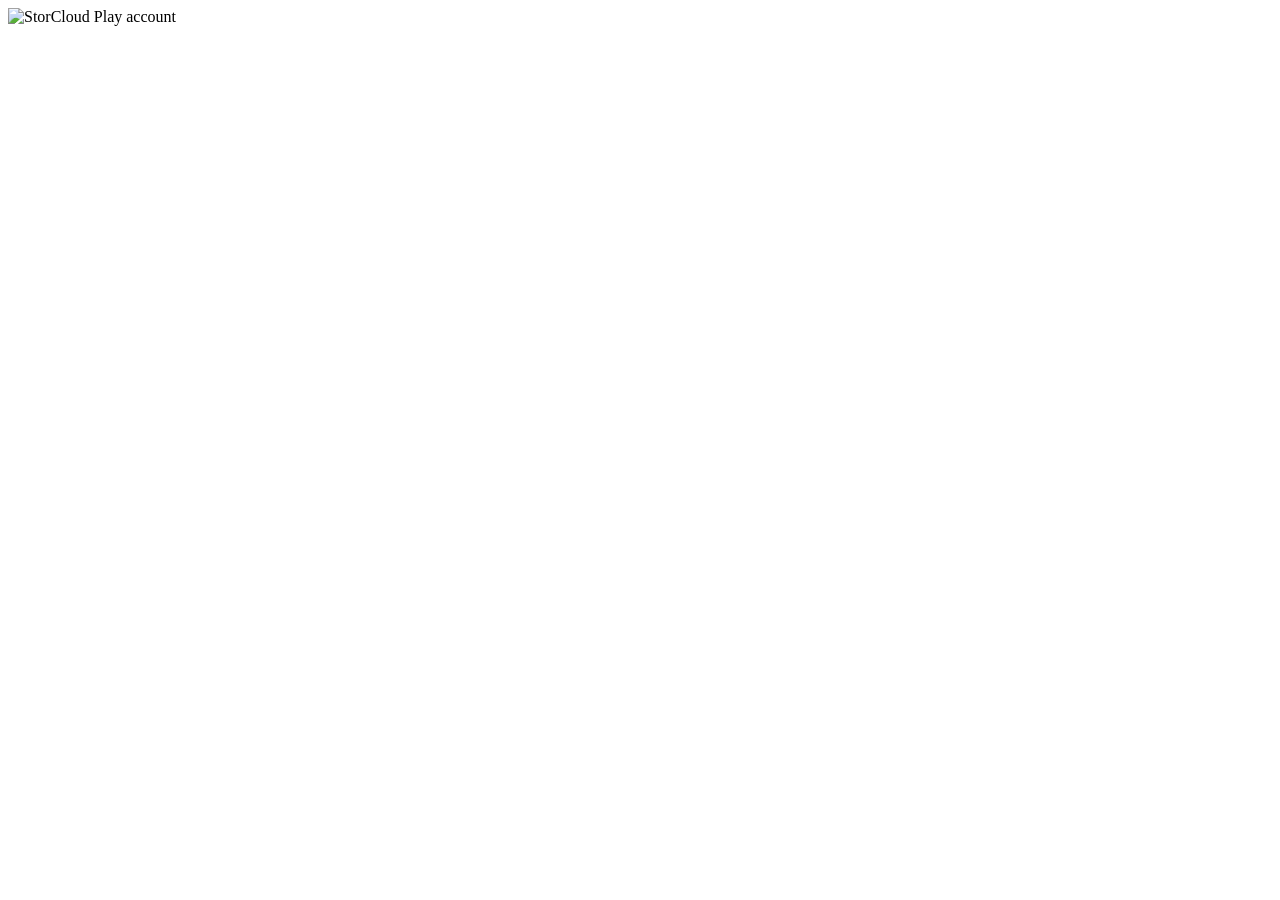
==== commit 4f964e62: "ui: switch Account to approved pixel plate" ====
--- a/frontend/account/index.html
+++ b/frontend/account/index.html
@@ -1,4 +1 @@
-<!doctype html><html lang="pt-BR"><head><meta charset="utf-8"><meta name="viewport" content="width=device-width,initial-scale=1"><title>StorCloud · Conta</title><link rel="stylesheet" href="/assets/console.css"></head><body class="console"><div class="console-bg" style="background-image:url('/assets/art/account-scene.svg')"></div><header class="console-top"><a class="console-brand" href="/">◈ StorCloud Play</a><nav class="console-nav"><a href="/">Início</a><a href="/catalog/">Jogos</a><a href="/catalog/">Explorar</a><a href="/library/">Retro</a><a href="/pc/">PC Local</a><a href="/achievements/">Conquistas</a></nav><div class="console-actions"><a class="console-user active" href="/account/">Conta</a></div></header><main class="console-main"><section class="console-hero" style="min-height:210px"><div class="console-hero-copy"><div class="console-kicker">CONTA & SEGURANÇA</div><h1 style="font-size:clamp(42px,4.6vw,72px)">Sua conta gamer.</h1><p>Gerencie seu login, dispositivos pareados, cloud saves e privilégios administrativos da sua instância StorCloud.</p></div></section><section id="summary" class="console-panel account-summary"><div class="avatar-ring"><div></div></div><div><div id="summaryName" class="account-name">Visitante</div><div id="summaryBadges"><span class="role-badge">PLAYER</span></div></div><div id="summaryStats" class="account-stats"><div class="account-stat"><b>—</b><small>DISPOSITIVOS</small></div><div class="account-stat"><b>—</b><small>CLOUD SAVES</small></div><div class="account-stat"><b>—</b><small>ROMS</small></div><div class="account-stat"><b>—</b><small>TEMPO DE JOGO</small></div></div></section><div id="message" class="console-notice">Carregando conta…</div><section id="auth" class="account-layout hidden"><article class="console-panel"><div class="console-kicker">ACESSO</div><h2>Entrar</h2><p class="muted">Acesse sua conta StorCloud Play.</p><div class="field"><label>Usuário</label><input class="console-input" id="login-user" autocomplete="username" placeholder="Digite seu usuário"></div><div class="field"><label>Senha</label><input class="console-input" id="login-pass" type="password" autocomplete="current-password" placeholder="Digite sua senha"></div><button id="login" class="console-btn" style="width:100%;margin-top:10px">Entrar →</button></article><article class="console-panel"><div class="console-kicker">NOVO JOGADOR</div><h2>Criar conta</h2><p class="muted">Crie sua conta e comece a jogar.</p><div class="field"><label>Usuário</label><input class="console-input" id="reg-user" placeholder="Escolha um nome de usuário"></div><div style="display:grid;grid-template-columns:1fr 1fr;gap:9px"><div class="field"><label>E-mail (opcional)</label><input class="console-input" id="reg-email" type="email" placeholder="seu@email.com"></div><div class="field hidden" id="setup-field"><label>Token da VM</label><input class="console-input" id="setup-token" placeholder="Cole o setup token"></div></div><div style="display:grid;grid-template-columns:1fr 1fr;gap:9px"><div class="field"><label>Senha (mínimo 10 caracteres)</label><input class="console-input" id="reg-pass" type="password" placeholder="Crie uma senha"></div><div class="field"><label>Confirmar senha</label><input class="console-input" id="reg-pass2" type="password" placeholder="Confirme a senha"></div></div><button id="register" class="console-btn" style="width:100%;margin-top:10px">Criar conta →</button></article><aside class="account-stack"><article class="console-panel"><div class="console-kicker">STORCLOUD</div><h2>Por que criar uma conta?</h2><div class="device-row"><span class="device-dot"></span><div><b>Cloud saves</b><div class="muted" style="font-size:10px">Continue seus jogos em outro dispositivo.</div></div></div><div class="device-row"><span class="device-dot"></span><div><b>Biblioteca privada</b><div class="muted" style="font-size:10px">ROMs, capas, favoritos e histórico.</div></div></div><div class="device-row"><span class="device-dot"></span><div><b>PC Local</b><div class="muted" style="font-size:10px">Pareie seus PCs e use a GPU local.</div></div></div></article></aside></section><section id="dashboard" class="hidden"><div id="adminClaim" class="admin-banner hidden"><div><strong>Esta instância ainda não tem administrador.</strong><p>Use o setup token da VM para transformar sua conta atual no primeiro admin.</p></div><div style="display:flex;gap:8px;flex-wrap:wrap"><input id="claim-token" class="console-input" style="width:260px" placeholder="Setup token"><button id="claim-admin" class="console-btn">Ativar Admin</button></div></div><div class="account-layout"><article class="console-panel"><div class="console-kicker">PERFIL</div><h2>Informações da conta</h2><div id="profile" class="muted"></div><div class="console-hero-actions"><a id="adminLink" class="console-btn hidden" href="/admin/">⚙ Painel Admin</a><button id="logout" class="console-btn red">Sair da conta</button></div></article><article class="console-panel"><div class="console-kicker">DISPOSITIVOS PAREADOS</div><h2>Seus PCs</h2><div id="devices"></div><button id="pair" class="console-btn dark">＋ Parear este PC</button></article><aside class="account-stack"><article class="console-panel"><div class="console-kicker">CLOUD SAVES</div><h2>Progresso sincronizado</h2><div id="saves"></div></article><article id="adminCard" class="console-panel hidden"><div class="console-kicker">ADMINISTRAÇÃO</div><h2>Acesso administrativo</h2><p class="muted">Você possui privilégios administrativos nesta instância.</p><a class="console-btn" href="/admin/" style="width:100%">Gerenciar plataforma →</a></article></aside></div></section></main><footer class="controller-bar"><span class="controller-key"><b class="pad a">A</b>Selecionar</span><span class="controller-key"><b class="pad b">B</b>Voltar</span><span class="controller-key"><b class="pad x">X</b>Ajuda</span><span class="controller-key"><b class="pad y">Y</b>Menu</span></footer><script>
-const api='/api',$=id=>document.getElementById(id);let setup=null,current=null;function detailText(d){if(!d)return'';if(typeof d==='string')return d;if(Array.isArray(d))return d.map(x=>detailText(x)).filter(Boolean).join(' · ');if(typeof d==='object'){if(d.msg)return d.msg+(Array.isArray(d.loc)?` (${d.loc.slice(1).join('.')})`:'');if(d.detail)return detailText(d.detail);try{return JSON.stringify(d)}catch{return String(d)}}return String(d)}function msg(t,c=''){const e=$('message');e.className='console-notice '+c;e.textContent=detailText(t)}async function request(path,options={}){const headers={...(options.body instanceof FormData?{}:{'Content-Type':'application/json'}),...(options.headers||{})};const r=await fetch(api+path,{...options,headers});let d={};try{d=await r.json()}catch{}if(!r.ok)throw Error(detailText(d.detail)||`HTTP ${r.status}`);return d}async function boot(){setup=await request('/setup/status');try{current=(await request('/auth/me')).user}catch{current=null}await render()}async function render(){if(!current){$('dashboard').classList.add('hidden');$('auth').classList.remove('hidden');$('setup-field').classList.toggle('hidden',setup?.initialized);$('summaryName').textContent='Visitante';$('summaryBadges').innerHTML='<span class="role-badge">GUEST</span>';msg(setup?.initialized?'Entre ou crie sua conta StorCloud.':'Primeira inicialização: crie o administrador usando o setup token da VM.');return}$('auth').classList.add('hidden');$('dashboard').classList.remove('hidden');$('summaryName').textContent=current.username;$('summaryBadges').innerHTML=`<span class="role-badge">${current.role==='admin'?'✦ ADMIN':'PLAYER'}</span><span class="online-badge">● Online</span>`;$('profile').innerHTML=`Usuário: <b>${current.username}</b><br>E-mail: ${current.email||'não informado'}<br>Função: ${current.role}<br>ID: ${current.id}`;$('adminLink').classList.toggle('hidden',current.role!=='admin');$('adminCard').classList.toggle('hidden',current.role!=='admin');msg('Conta online e sincronizada.','ok');try{const status=await request('/setup/admin-status');$('adminClaim').classList.toggle('hidden',!status.can_claim)}catch{}await Promise.all([loadDevices(),loadSaves(),loadStats()])}async function loadStats(){try{const [lib,activity]=await Promise.all([request('/library/roms'),request('/activity/summary')]);const dev=await request('/devices'),sav=await request('/saves');$('summaryStats').innerHTML=`<div class="account-stat"><b>${dev.items.length}</b><small>DISPOSITIVOS</small></div><div class="account-stat"><b>${sav.items.length}</b><small>CLOUD SAVES</small></div><div class="account-stat"><b>${lib.count}</b><small>ROMS</small></div><div class="account-stat"><b>${activity.total_hours||0}h</b><small>TEMPO DE JOGO</small></div>`}catch{}}
-$('login').onclick=async()=>{try{current=(await request('/auth/login',{method:'POST',body:JSON.stringify({username:$('login-user').value,password:$('login-pass').value})})).user;await render()}catch(e){msg(e.message,'err')}};$('register').onclick=async()=>{try{const p=$('reg-pass').value;if(p.length<10)throw Error('A senha precisa ter pelo menos 10 caracteres.');if(p!==$('reg-pass2').value)throw Error('As senhas não conferem.');current=(await request('/auth/register',{method:'POST',body:JSON.stringify({username:$('reg-user').value,email:$('reg-email').value||null,password:p,setup_token:$('setup-token').value||null})})).user;setup.initialized=true;await render()}catch(e){msg(e.message,'err')}};$('claim-admin').onclick=async()=>{try{await request('/setup/claim-admin',{method:'POST',body:JSON.stringify({setup_token:$('claim-token').value})});current=(await request('/auth/me')).user;await render();msg('Administrador ativado com sucesso.','ok')}catch(e){msg('Não foi possível ativar admin: '+e.message,'err')}};$('logout').onclick=async()=>{await request('/auth/logout',{method:'POST',body:'{}'});current=null;await render()};async function loadDevices(){const d=await request('/devices');$('devices').innerHTML=d.items.length?d.items.map(x=>`<div class="device-row"><span class="device-dot"></span><div style="flex:1"><b>${x.name}</b><div class="muted" style="font-size:9px">${x.os} · ${x.arch}${x.last_seen_at?' · '+new Date(x.last_seen_at).toLocaleString():''}</div></div>${x.revoked?'':`<button class="mini-btn danger" onclick="revoke('${x.id}')">Revogar</button>`}</div>`).join(''):'<p class="muted">Nenhum PC pareado.</p>'}window.revoke=async id=>{if(!confirm('Revogar este dispositivo?'))return;await request('/devices/'+id,{method:'DELETE'});await loadDevices();await loadStats()};async function loadSaves(){const d=await request('/saves');$('saves').innerHTML=d.items.length?d.items.slice(0,5).map(s=>`<div class="save-row"><div style="flex:1"><b>${s.game_key}</b><div class="muted" style="font-size:9px">slot ${s.slot} · ${(s.size_bytes/1024).toFixed(1)} KB</div></div><span class="online-badge">Cloud</span></div>`).join(''):'<p class="muted">Nenhum cloud save ainda.</p>'}$('pair').onclick=async()=>{try{msg('Procurando Local Agent…');await fetch('http://127.0.0.1:47831/health',{cache:'no-store'}).then(r=>{if(!r.ok)throw Error();return r.json()});const ticket=(await request('/devices/pair-ticket',{method:'POST',body:'{}'})).ticket;const name=(navigator.userAgentData?.platform||navigator.platform||'PC')+' · '+new Date().toLocaleDateString();const r=await fetch('http://127.0.0.1:47831/pair',{method:'POST',headers:{'Content-Type':'application/json'},body:JSON.stringify({server_url:location.origin,ticket,name})});if(!r.ok)throw Error(await r.text());msg('PC pareado com sucesso.','ok');await loadDevices();await loadStats()}catch(e){msg('Falha no pareamento. Abra o StorCloud Local Agent neste PC.','err')}};boot().catch(e=>msg('Falha ao carregar conta: '+e.message,'err'));
-</script><script src="/assets/spatial-nav.js"></script></body></html>+<!doctype html><html lang="pt-BR"><head><meta charset="utf-8"><meta name="viewport" content="width=device-width,initial-scale=1"><title>StorCloud Play · account</title><link rel="stylesheet" href="/assets/pixel.css"></head><body data-page="account" style="--plate:url('/assets/mockups/account.jpg')"><div class="ambient"></div><main class="stage"><img class="plate" src="/assets/mockups/account.jpg" alt="StorCloud Play account"><div id="live"></div></main><script type="module" src="/assets/pixel.js"></script></body></html>
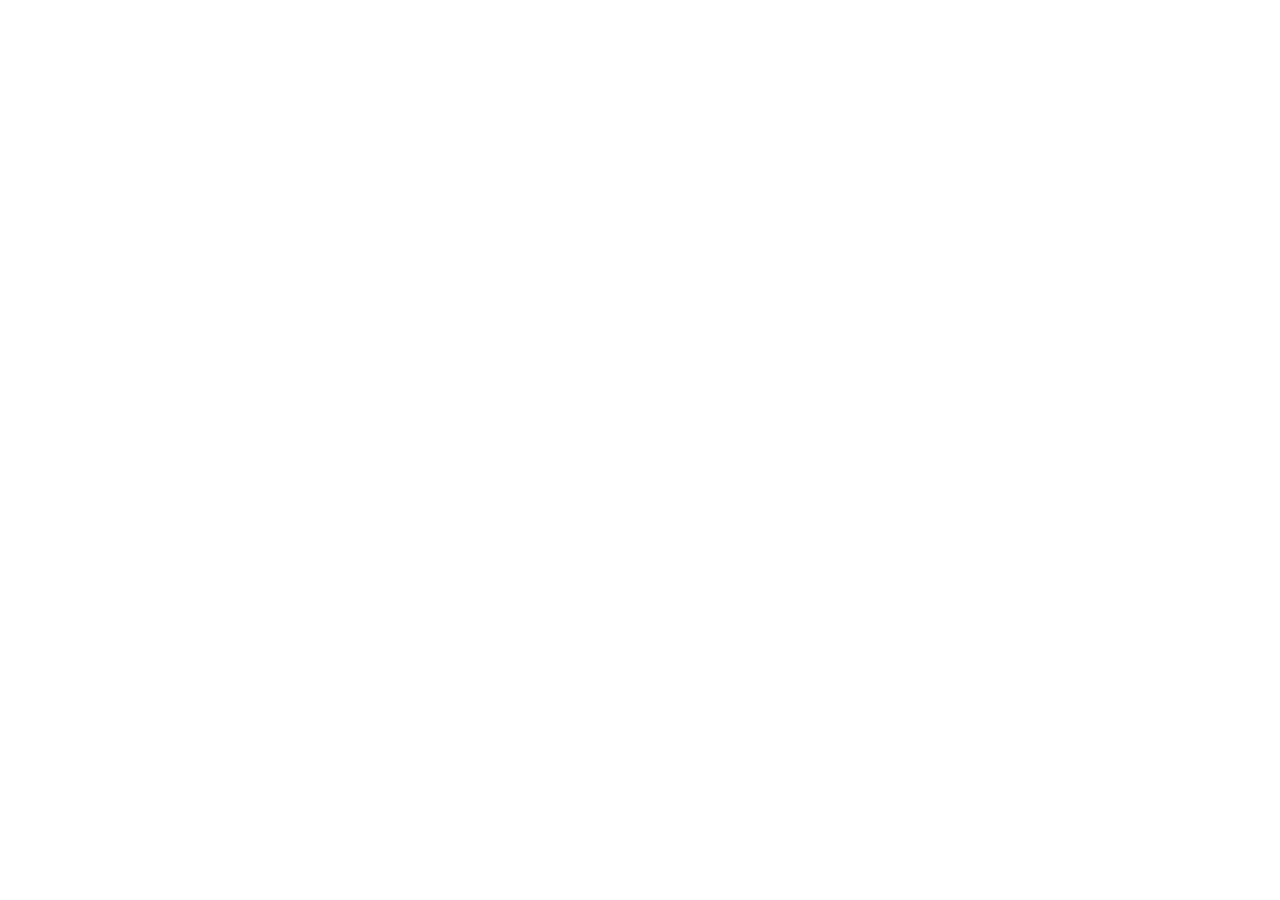
==== commit 226cd049: "ui: bind Account to approved plate" ====
--- a/frontend/account/index.html
+++ b/frontend/account/index.html
@@ -1 +1 @@
-<!doctype html><html lang="pt-BR"><head><meta charset="utf-8"><meta name="viewport" content="width=device-width,initial-scale=1"><title>StorCloud Play · account</title><link rel="stylesheet" href="/assets/pixel.css"></head><body data-page="account" style="--plate:url('/assets/mockups/account.jpg')"><div class="ambient"></div><main class="stage"><img class="plate" src="/assets/mockups/account.jpg" alt="StorCloud Play account"><div id="live"></div></main><script type="module" src="/assets/pixel.js"></script></body></html>+<!doctype html><html lang="pt-BR"><head><meta charset="utf-8"><meta name="viewport" content="width=device-width,initial-scale=1"><title>StorCloud Play · Conta</title><link rel="stylesheet" href="/assets/pixel.css"><link rel="stylesheet" href="/assets/plate-runtime.css"></head><body data-page="account"><div class="ambient" aria-hidden="true"></div><main class="stage"><div class="plate" aria-hidden="true"></div><div id="live"></div></main><script type="module" src="/assets/pixel.js"></script></body></html>
